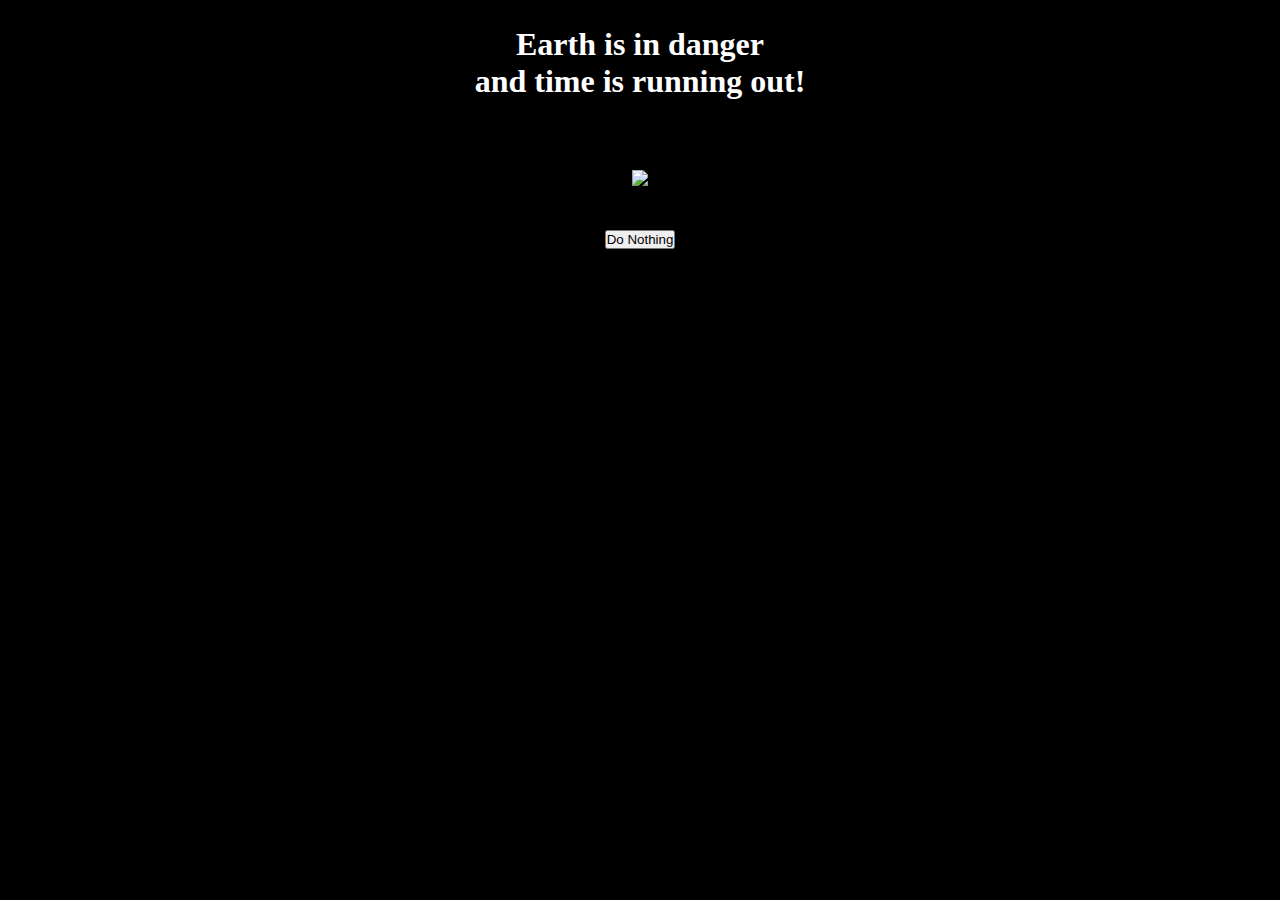
==== index.html @ 535ad95a "Initial commit" ====
<!DOCTYPE html>
<html lang="en">
<head>
    <meta charset="UTF-8">
    <meta name="viewport" content="width=device-width, initial-scale=1.0">
    <title>Project 2</title>
    <link rel="stylesheet" href="css/style.css">
    
    <!-- importing the jquery library -->
    <script src="jquery-3.7.1.js"></script>

</head>
<body>

    <!-- a parent div to act as the container for all elements -->
    <div id="home-screen">

        <h1 id="header">Earth is in danger<br>
        and time is running out!</h1>

        <img id="earth1" src="https://www.clker.com/cliparts/b/a/P/3/L/8/earth-cartoon-hi.png" width="450px">

        
        <button id="button" onclick="window.location.href = 'earth.html';">Do Nothing</button>

        
    </div>

    <!-- linking to our jquery code -->
    <script src="js/intro.js"></script>
    
</body>
</html>
---- css/style.css ----
*{
    margin: 0;
    padding: 0;
}
#home-screen{

    width: 100vw;
    height: 100vh;
    background-color: black;
    text-align: center;
}

#header{
    padding-top: 2%;
    color: white;
}

#change-bg-color{
    color: brown;
    margin-top: 3%;
}

#earth1{
    margin-top: 70px;
}

#earth2{
    margin-top: 70px;
}

button{
    display: block;
    margin-left: auto;
    margin-right: auto;
    margin-top: 40px;
}
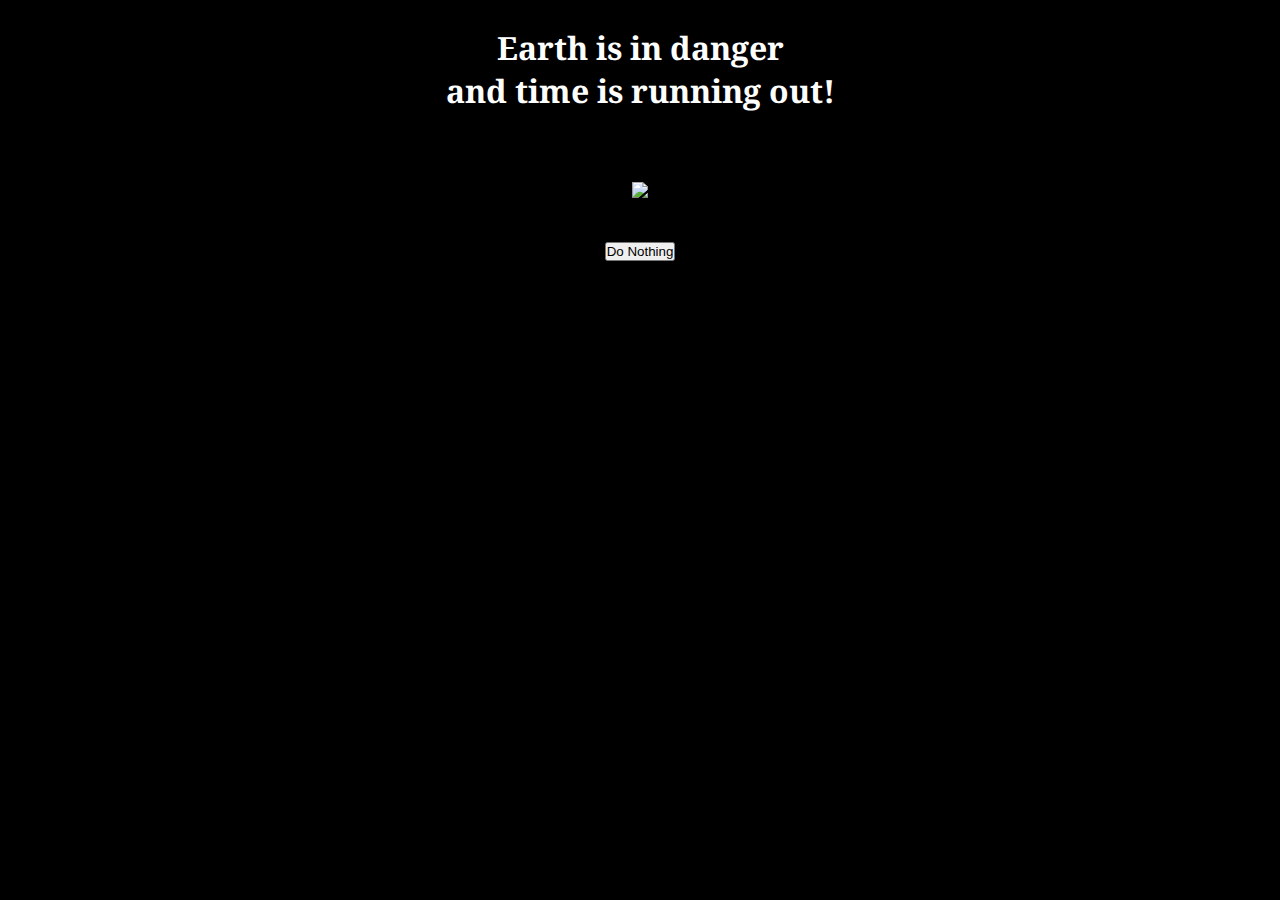
==== commit 7a907101: "Update: Monday" ====
--- a/index.html
+++ b/index.html
@@ -4,7 +4,12 @@
     <meta charset="UTF-8">
     <meta name="viewport" content="width=device-width, initial-scale=1.0">
     <title>Project 2</title>
-    <link rel="stylesheet" href="css/style.css">
+    
+<link rel="preconnect" href="https://fonts.googleapis.com">
+<link rel="preconnect" href="https://fonts.gstatic.com" crossorigin>
+<link href="https://fonts.googleapis.com/css2?family=Noto+Serif:ital,wght@0,100..900;1,100..900&display=swap" rel="stylesheet">
+    
+<link rel="stylesheet" href="css/style.css">
     
     <!-- importing the jquery library -->
     <script src="jquery-3.7.1.js"></script>
--- a/css/style.css
+++ b/css/style.css
@@ -13,6 +13,7 @@
 #header{
     padding-top: 2%;
     color: white;
+    font-family: "Noto Serif", serif;
 }
 
 #change-bg-color{
@@ -34,3 +35,93 @@
     margin-right: auto;
     margin-top: 40px;
 }
+
+#nd{
+    display: block;
+    margin-right: auto;
+    margin-left: 20px;
+    margin-top: -550px;
+    width: 300px;
+}
+
+#hw{
+    display: block;
+    margin-right: auto;
+    margin-left: 20px;
+    width: 300px;
+    margin-top: 30px;
+}
+
+#ag{
+    display: block;
+    margin-right: 20px;
+    margin-left: auto;
+    margin-top: -490px;
+    width: 300px;
+}
+
+#hh{
+    display: block;
+    margin-right: 20px;
+    margin-left: auto;
+    margin-top: 30px;
+    width: 300px;
+}
+
+.fade-in{
+    opacity: 0;
+    transition: opacity 1s ease-in-out;
+}
+
+.fade-in.loaded{
+    opacity: 1;
+}
+
+#nd-txt{
+    margin-left: auto;
+    margin-right: 700px;
+    margin-top: -400px;
+    font-family: "Noto Serif", serif;
+    color: white;
+    font-size: xx-small;
+}
+
+#hw-txt{
+    margin-left: auto;
+    margin-right: 640px;
+    margin-top: 120px;
+    font-family: "Noto Serif", serif;
+    color: white;
+    font-size: xx-small;
+}
+
+#ag-txt{
+    margin-left: 650px;
+    margin-right: auto;
+    margin-top: -450px;
+    font-family: "Noto Serif", serif;
+    color: white;
+    font-size: xx-small;
+}
+
+#hh-txt{
+    margin-left: 650px;
+    margin-right: auto;
+    margin-top: 20px;
+    font-family: "Noto Serif", serif;
+    color: white;
+    font-size: xx-small;
+}
+
+
+
+.fade-in-text{
+    font-family: "Noto Serif", serif;
+    color: white;
+    font-size: xx-small;
+
+}
+
+.hidden{
+    display: none;
+}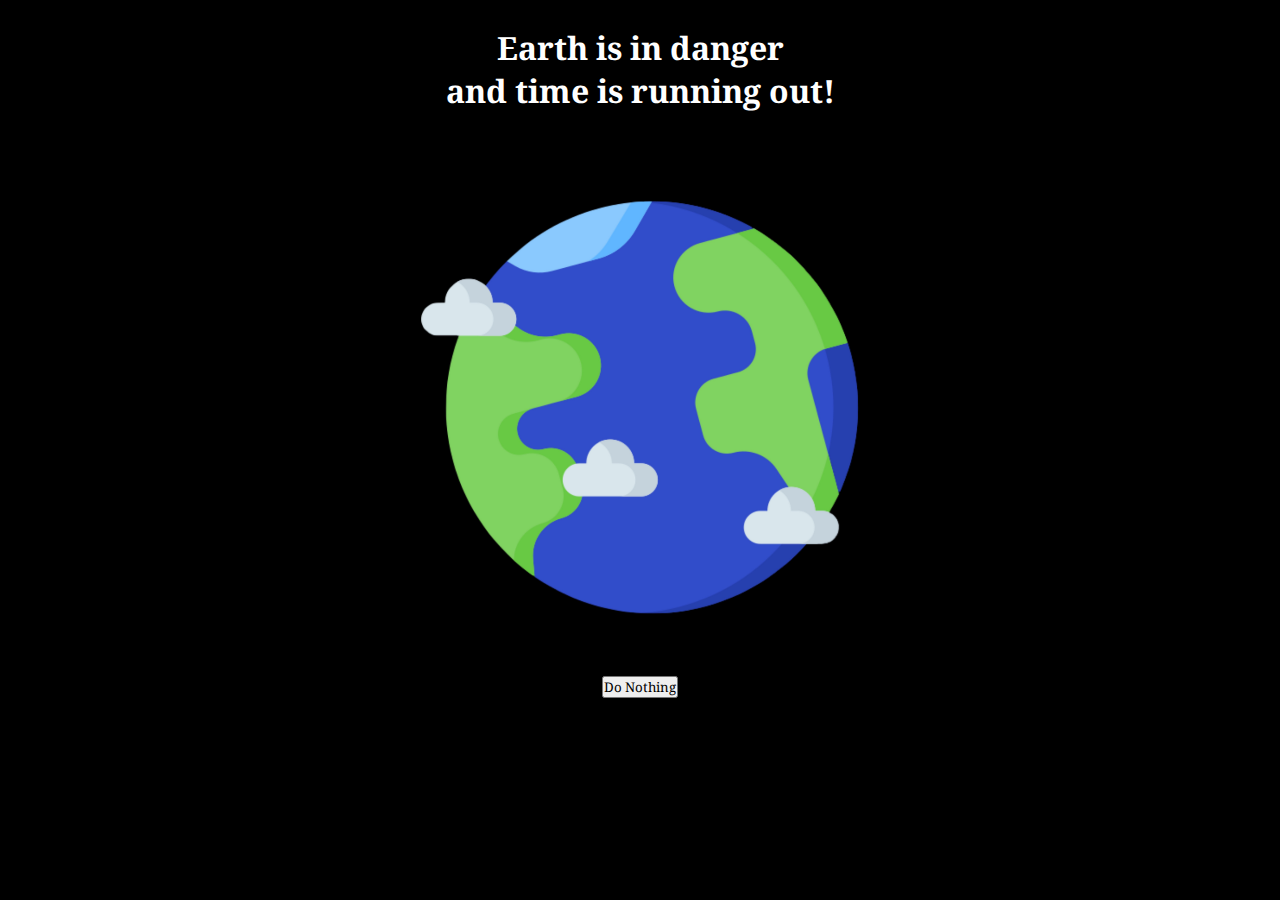
==== commit 6dece7e2: "Tuesday Patch" ====
--- a/index.html
+++ b/index.html
@@ -23,7 +23,7 @@
         <h1 id="header">Earth is in danger<br>
         and time is running out!</h1>
 
-        <img id="earth1" src="https://www.clker.com/cliparts/b/a/P/3/L/8/earth-cartoon-hi.png" width="450px">
+        <img id="earth1" src="media/images/E7A775CF-692B-4B1F-B2E5-B11F4FFCC025.jpg" width="450px">
 
         
         <button id="button" onclick="window.location.href = 'earth.html';">Do Nothing</button>
--- a/css/style.css
+++ b/css/style.css
@@ -34,14 +34,15 @@
     margin-left: auto;
     margin-right: auto;
     margin-top: 40px;
+    font-family: "Noto Serif", serif;
 }
 
 #nd{
     display: block;
     margin-right: auto;
     margin-left: 20px;
-    margin-top: -550px;
-    width: 300px;
+    margin-top: -650px;
+    width: 310px;
 }
 
 #hw{
@@ -56,7 +57,7 @@
     display: block;
     margin-right: 20px;
     margin-left: auto;
-    margin-top: -490px;
+    margin-top: -650px;
     width: 300px;
 }
 
@@ -70,7 +71,7 @@
 
 .fade-in{
     opacity: 0;
-    transition: opacity 1s ease-in-out;
+    transition: opacity 3s ease-in-out;
 }
 
 .fade-in.loaded{
@@ -79,8 +80,8 @@
 
 #nd-txt{
     margin-left: auto;
-    margin-right: 700px;
-    margin-top: -400px;
+    margin-right: 770px;
+    margin-top: -500px;
     font-family: "Noto Serif", serif;
     color: white;
     font-size: xx-small;
@@ -88,26 +89,26 @@
 
 #hw-txt{
     margin-left: auto;
-    margin-right: 640px;
-    margin-top: 120px;
+    margin-right: 710px;
+    margin-top: -200px;
     font-family: "Noto Serif", serif;
     color: white;
     font-size: xx-small;
 }
 
 #ag-txt{
-    margin-left: 650px;
+    margin-left: 750px;
     margin-right: auto;
-    margin-top: -450px;
+    margin-top: -620px;
     font-family: "Noto Serif", serif;
     color: white;
     font-size: xx-small;
 }
 
 #hh-txt{
-    margin-left: 650px;
+    margin-left: 750px;
     margin-right: auto;
-    margin-top: 20px;
+    margin-top: -270px;
     font-family: "Noto Serif", serif;
     color: white;
     font-size: xx-small;
@@ -122,6 +123,18 @@
 
 }
 
-.hidden{
+.fin-nd{
+    display: none;
+}
+
+.fin-hw{
+    display: none;
+}
+
+.fin-ag{
+    display: none;
+}
+
+.fin-hh{
     display: none;
 }